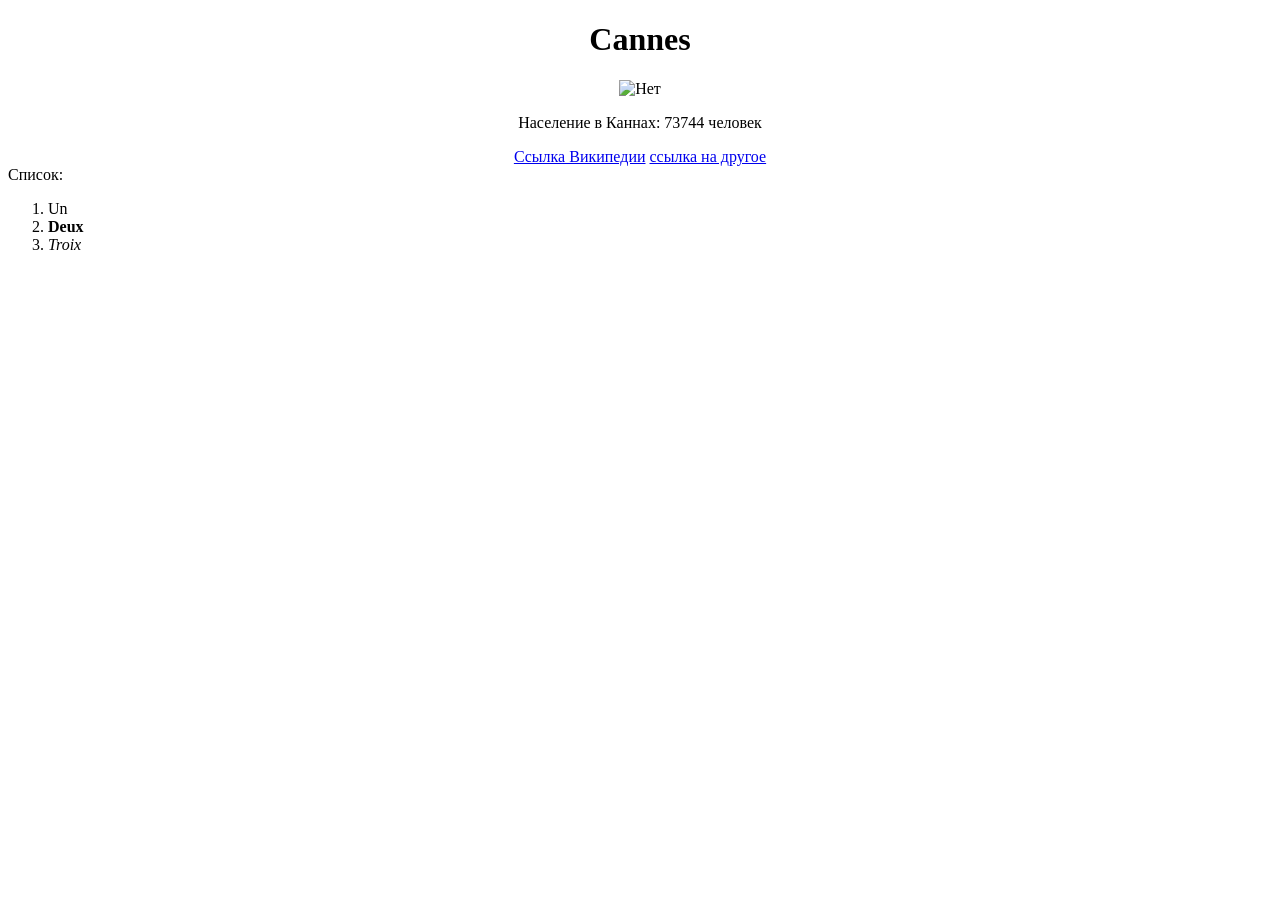
==== index.html @ 2931709b "Add files via upload" ====
<!doctype html>
<html>
  <head>
  	<meta charset='utf-8'>
    <title>Мой любимый французский город</title>
  </head>
  <body>
  	<center>
  		<h1>Cannes</h1>
  	<img scr='1.jpg' alt='Нет'>
  	<p> Население в Каннах: 73744 человек</p>
  	<a href='https://ru.wikipedia.org/wiki/Канны'>Ссылка Википедии</a>
  	<a href='https://github.com/KuznetsovaKristina/Kristina/settings'>ссылка на другое</a>
    </center>
    Список:
    <ol>
    	<li>Un</li>
    	<li><b>Deux</b></li>
    	<li><i>Troix</i></li>
    </ol>
  </body>
</html>
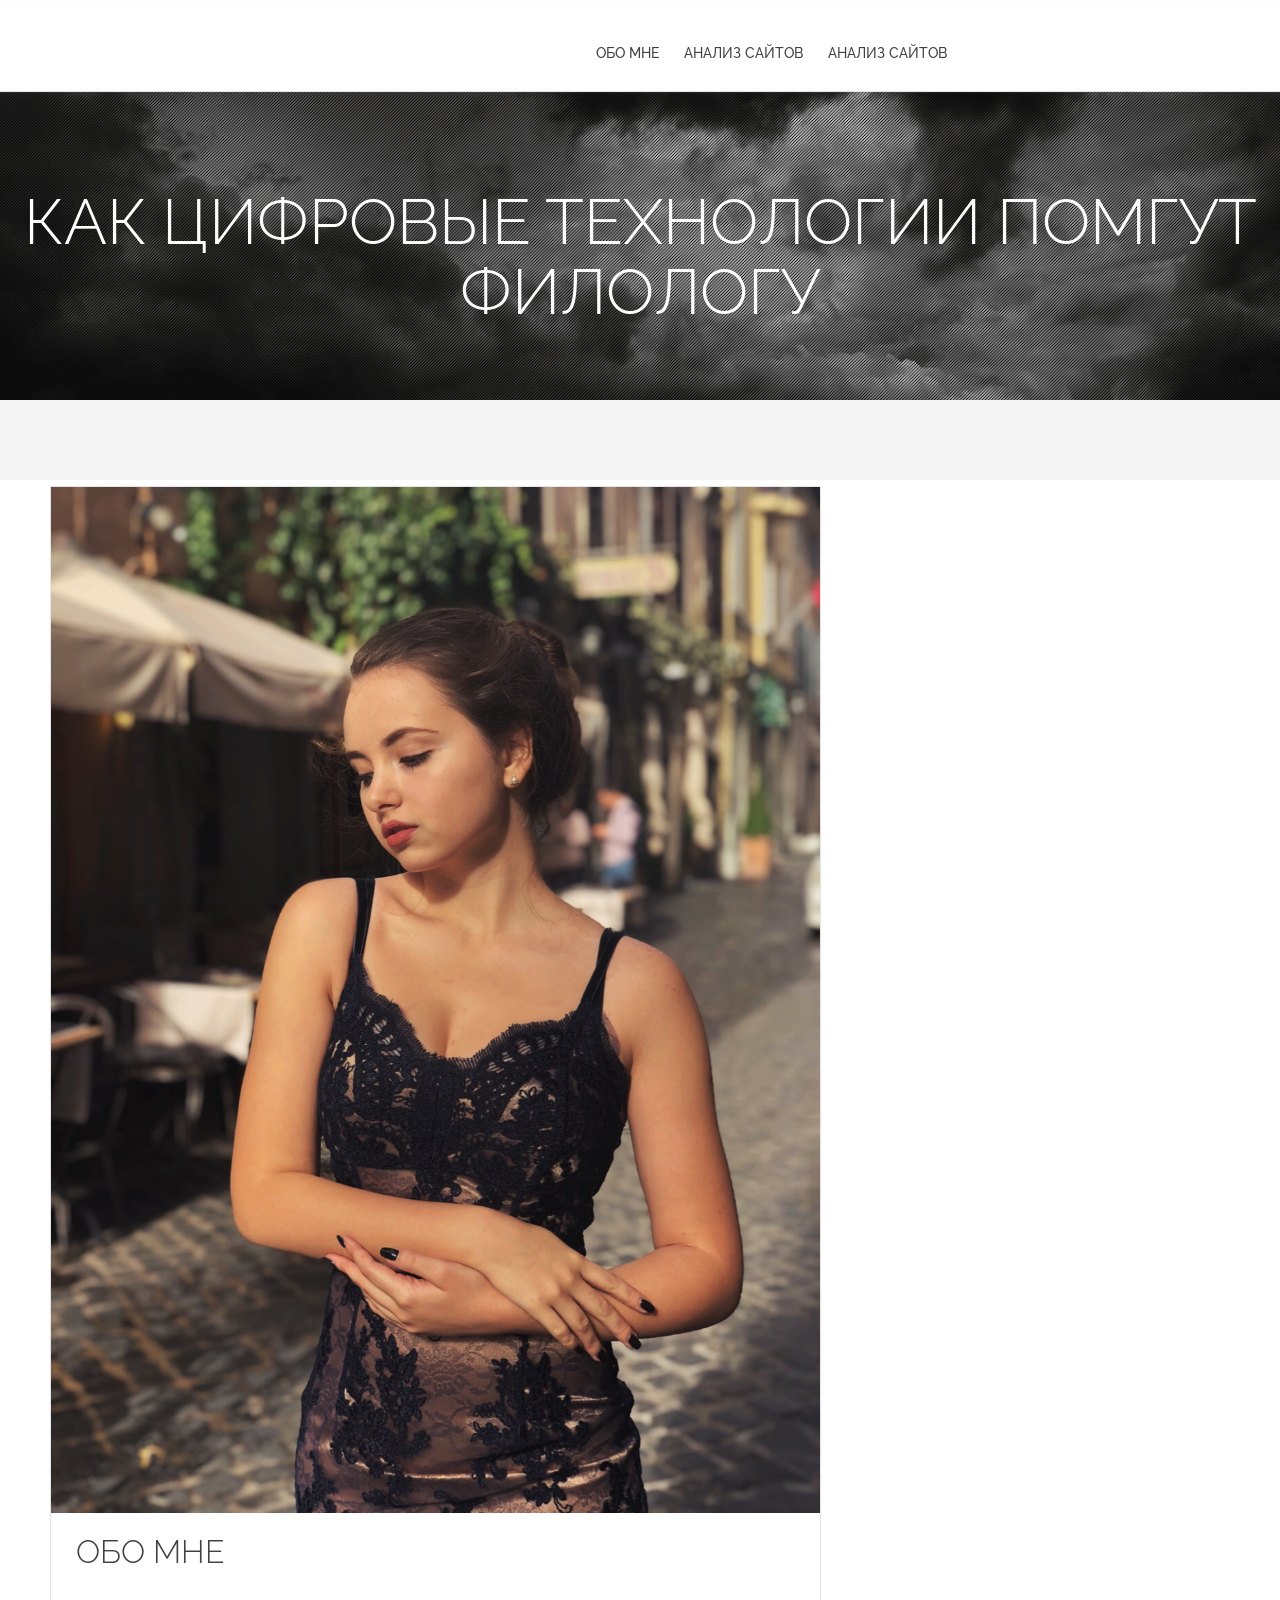
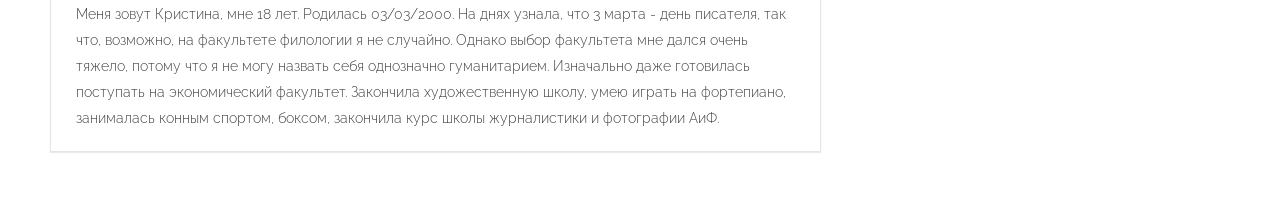
==== commit 274297b6: "Add files via upload" ====
--- a/index.html
+++ b/index.html
@@ -1,22 +1,70 @@
-<!doctype html>
-<html>
-  <head>
-  	<meta charset='utf-8'>
-    <title>Мой любимый французский город</title>
-  </head>
-  <body>
-  	<center>
-  		<h1>Cannes</h1>
-  	<img scr='1.jpg' alt='Нет'>
-  	<p> Население в Каннах: 73744 человек</p>
-  	<a href='https://ru.wikipedia.org/wiki/Канны'>Ссылка Википедии</a>
-  	<a href='https://github.com/KuznetsovaKristina/Kristina/settings'>ссылка на другое</a>
-    </center>
-    Список:
-    <ol>
-    	<li>Un</li>
-    	<li><b>Deux</b></li>
-    	<li><i>Troix</i></li>
-    </ol>
-  </body>
+<!DOCTYPE html>
+<html lang="ru">
+
+<head>
+    <meta charset="UTF-8">
+    <meta name="viewport" content="width=device-width, initial-scale=1, maximum-scale=1">
+    <title>Tides - HTML Template</title>
+    <meta name="author" content="">
+    <meta name="description" content="">
+    <link href='http://fonts.googleapis.com/css?family=Raleway:300,400,500' rel='stylesheet' type='text/css'>
+    
+    <link rel="stylesheet" type="text/css" href="css/framework.css">
+    <link rel="stylesheet" type="text/css" href="css/plugins.css">
+    <link rel="stylesheet" type="text/css" href="css/style.css">
+    
+</head>
+
+<body>
+
+	<header>
+			<div class="three_fourths last">
+				<nav>
+					<ul id="selectnav">
+							
+						<li>
+							<a href="index.html">ОБО МНЕ</a>
+						</li>
+						<li>
+							<a href="index-image.html">АНАЛИЗ САЙТОВ</a>
+						</li>
+						<li>
+							<a href="index-gallery.html">АНАЛИЗ САЙТОВ</a>
+						</li>
+					</ul>
+				</nav>
+			</div>
+		</div>
+	</header>
+	
+	<section class="big" id="home">
+	
+		<h1 class="mega">КАК ЦИФРОВЫЕ ТЕХНОЛОГИИ ПОМГУТ ФИЛОЛОГУ<br/></h1>
+	
+	</section>
+	
+	<section class="dark-wrapper">
+	
+		<div class="wrapper">
+		
+			<div class="two_thirds">
+				<h1> </h1>
+				<h1></h1>
+				<article>
+					<ul class="rslides">
+					  <li><img src="2.jpg" alt="image"></li>
+					</ul><h1></h1>
+					<div class="content">
+						<h3><a href="" class="light">ОБО МНЕ</a></h3>
+						<p>Меня зовут Кристина, мне 18 лет. Родилась 03/03/2000. На днях узнала, что 3 марта - день писателя, так что, возможно, на факультете филологии я не случайно.
+								Однако выбор факультета мне дался очень тяжело, потому что я не могу назвать себя однозначно гуманитарием. Изначально даже готовилась поступать на экономический факультет. Закончила художественную школу, умею играть на фортепиано, занималась конным спортом, боксом, закончила курс школы журналистики и фотографии АиФ.</p>
+					</div>
+					
+				</article>
+				
+
+</div>
+</section>
+</body>
 </html>
+
--- a/css/framework.css
+++ b/css/framework.css
@@ -0,0 +1,688 @@
+/*--RESET--*/
+ html, body, div, span, applet, object, iframe, h1, h2, h3, h4, h5, h6, p, blockquote, pre, a, abbr, acronym, address, big, cite, code, del, dfn, em, font, img, ins, kbd, q, s, samp, small, strike, strong, sub, sup, tt, var, dl, dt, dd, ol, ul, li, fieldset, form, label, legend, table, caption, tbody, tfoot, thead, tr, th, td {
+	border:0;
+	outline:0;
+	font-weight:inherit;
+	font-style:inherit;
+	font-size:100%;
+	font-family:inherit;
+	vertical-align:baseline;
+	margin:0;
+	padding:0;
+}
+:focus {
+	outline:0;
+}
+body {
+	line-height:1;
+	color:#000;
+}
+ol, ul {
+	list-style:none;
+}
+table {
+	border-collapse:separate;
+	border-spacing:0;
+}
+caption, th, td {
+	text-align:left;
+	font-weight:400;
+}
+.clear {
+	clear: both;
+}
+.clear.big {
+	padding-bottom: 30px;
+}
+.clearfix:after {
+	content:".";
+	display:block;
+	height:0;
+	clear:both;
+	visibility:hidden;
+}
+/* ----- clear fix for floats ----- */
+ .clearfix {
+	display:inline-block;
+}
+* html .clearfix {
+	height:1%;
+}
+/* hides clearfix from IE-mac */
+ .clearfix {
+	display:block;
+}
+/* end hide from IE-mac */
+
+/*--FRAMEWORK--*/
+*, *:after, *:before { -webkit-box-sizing: border-box; -moz-box-sizing: border-box; box-sizing: border-box; padding: 0; margin: 0; }
+html{
+	height: 100%;
+}
+.section {
+	width: 100%;
+}
+
+p {
+	margin-bottom: 20px;
+}
+
+.floatright {
+	float: right;
+}
+
+.floatleft {
+	float: left;
+}
+
+.video-container {
+	position: relative;
+	padding-bottom: 52.6%;
+	padding-top: 30px;
+	height: 0;
+	overflow: hidden;
+}
+
+.video-container iframe,  
+.video-container object,  
+.video-container embed {
+	position: absolute;
+	top: 0;
+	left: 0;
+	width: 100%;
+	height: 100%;
+}
+
+.soundcloud-container {
+	position: relative;
+	padding-bottom: 22%;
+	padding-top: 30px;
+	height: 0;
+	overflow: hidden;
+	margin-bottom: 20px;
+}
+
+.soundcloud-container iframe,  
+.soundcloud-container object,  
+.soundcloud-container embed {
+	position: absolute;
+	top: 0;
+	left: 0;
+	width: 100%;
+	height: 100%;
+}
+
+.full_width {
+	width: 100%; margin-bottom: 20px;
+}
+.one_half { width: 48%; }
+.one_third { width: 30.66%; }
+.two_thirds { width: 65.33%; }
+.one_fourth { width: 22%; }
+.three_fourths, .three_fourth { width: 74%; }
+.one_fifth { width: 16.8%; }
+.two_fifth { width: 37.6%; }
+.three_fifth { width: 58.4%; }
+.four_fifth { width: 67.2%; }
+.one_sixth { width: 110px; }
+.five_sixth { width: 82.67%; }
+
+.one_half,
+.one_third,
+.two_thirds,
+.three_fourths,
+.one_fourth,
+.one_fifth,
+.two_fifth,
+.three_fifth,
+.four_fifth,
+.one_sixth,
+.five_sixth {
+	position: relative;
+	margin-right: 4%;
+	margin-bottom: 20px;
+	float: left;
+}
+
+.last {
+	margin-right: 0;
+}
+
+img {
+	max-width: 100%; height: auto;
+}
+
+.breakword {
+	word-wrap: break-word;
+}
+
+.normal-wrap {
+	word-wrap: normal;
+}
+
+.inherit-wrap {
+	word-wrap: auto;
+}
+
+.drop-cap:first-letter {
+	float: left;
+	margin: auto .25em auto auto;
+	padding: inherit;
+	font-size: 4em;
+	font-family: inherit;
+	line-height: 1;
+	text-indent: 0;
+	background: transparent;
+	color: inherit;
+}
+
+p + .drop-cap {
+	text-indent: 0;
+	margin-top: 0;
+}
+
+html {
+	font: 400 100%/1.65 serif; /* base font size 18px with 1.65 line-height */
+}
+
+body {
+	word-wrap: break-word;
+}
+
+small {
+	font-size: 12px;
+}
+
+h1,
+h2,
+h3,
+h4,
+h5,
+h6 {
+	line-height: 1.4;
+	margin-top: 0;
+	text-rendering: optimizeLegibility;
+}
+
+.tera {
+	font-size: 117px;
+	font-size: 6.5rem; /* 117 / 18 = 6.5 */
+	margin-bottom: 0.25385em;
+}
+
+.giga {
+	font-size: 90px;
+	font-size: 5rem; /* 90 / 18 = 5 */
+	margin-bottom: 0.33em;
+}
+
+.mega {
+	font-size: 72px;
+	font-size: 4rem; /* 72 / 18 = 4 */
+	margin-bottom: 0.3em;
+	line-height: 1.1;
+}
+
+h1,
+.alpha {
+	font-size: 60px;
+	font-size: 3.33333rem; /* 60 / 18 = 3.3333 */
+	margin-bottom: 0.495em;
+}
+
+h2,
+.beta {
+	font-size: 48px;
+	font-size: 2.6667rem; /* 48 / 18 = 2.6667 */
+	margin-bottom: 0.61875rem;
+}
+
+h3,
+.gamma {
+	font-size: 36px;
+	font-size: 2rem; /* 36 / 18 = 2 */
+	margin-bottom: 0.825em;
+}
+
+h4,
+.delta {
+	font-size: 24px;
+	font-size: 1.3333333333333333rem; /* 24 / 18 = 1.3333 */
+	margin-bottom: 1.2375em;
+}
+
+h5,
+.epsilon {
+	font-size: 21px;
+	font-size: 1.16667rem; /* 21 / 18 = 1.1667 */
+	margin-bottom: 1em; 
+}
+
+h6,
+.zeta {
+	font-size: 18px;
+	font-size: 1rem; /* 18 = 18 × 1 */
+	margin-bottom: 1.65em; /* measure( base font-size(18) * base line-height(1.65) ) / current font-size(18) = margin-bottom(1.65) */
+}
+
+p {
+	margin: auto auto 1.4em; /* bottom margin for paragraphs */
+}
+
+pre code {
+	word-wrap: normal;
+	white-space: -moz-pre-wrap;
+	white-space: pre-wrap; /* http://css-tricks.com/almanac/properties/w/whitespace */
+}
+
+pre {
+	white-space: pre;
+}
+
+code {
+	white-space: pre;
+}
+
+abbr {
+	font-variant: small-caps; /* https://developer.mozilla.org/en-US/docs/CSS/font-variant */
+	font-weight: 600;
+	text-transform: lowercase;
+}
+
+abbr:hover {
+	cursor: help; /* cursor changed to a question mark */
+}
+
+/* BUTTONS */
+
+.button {
+    display: inline-block;
+    text-decoration: none;
+    padding: 8px 13px;
+    color: #555;
+    border: 1px solid #dedede;
+    -webkit-border-radius: 3px;
+    -moz-border-radius: 3px;
+    border-radius: 3px;
+    margin: 0px 10px 0 0;
+    margin-bottom: 3px;
+}
+
+.button.large {
+	font-size: 18px;
+}
+
+.button.huge {
+	font-size: 22px;
+}
+
+span.button {
+	cursor: pointer; padding: 8px 16px; margin: 0 5px 0 0; font-size: 18px;
+}
+
+.button.white{
+    background: #fff;
+    border-color: #dedede #d8d8d8 #d3d3d3;
+    color: #555;
+    text-shadow: 0 1px 0 #fff;
+    box-shadow: 0 1px 1px #eaeaea, inset 0 1px 0 #fbfbfb;
+}
+.button.white:hover{
+    background: #fff;
+    border-color: #c7c7c7 #c3c3c3 #bebebe;
+    text-shadow: 0 1px 0 #fdfdfd;
+    box-shadow: 0 1px 1px #ebebeb, inset 0 1px 0 #f3f3f3;
+}
+
+.button.grey{
+    background: #bdbdbd;
+    border-color: #b5b5b5 #a1a1a1 #8f8f8f;
+    color: #555;
+    text-shadow: 0 1px 0 #d4d4d4;
+    box-shadow: 0 1px 1px #c9c9c9, inset 0 1px 0 #d7d7d7;    
+}
+.button.grey:hover{
+    background: #c2c2c2;
+    border-color: #989898 #8e8e8e #878787;
+    text-shadow: 0 1px 0 #dadada;
+    box-shadow: 0 1px 1px #cdcdcd, inset 0 1px 0 #ccc;    
+}
+
+.button.pink{
+    background: #f67689;
+    border-color: #df6f8b #da5f75 #d55061;
+    color: #913944;
+    text-shadow: 0 1px 0 #f89ca9;
+    box-shadow: 0 1px 1px #c1c1c1, inset 0 1px 0 #f9a1b1;    
+}
+.button.pink:hover{
+    background: #f67c90;
+    border-color: #c36079 #c25669 #c14e5c;
+    text-shadow: 0 1px 0 #f9a6b4;
+    box-shadow: 0 1px 1px #c3c3c3, inset 0 1px 0 #f8909e;    
+}
+
+.button.orange{
+    background: #fecc5f;
+    border-color: #f5b74e #e5a73e #d6982f;
+    color: #996633;
+    text-shadow: 0 1px 0 #fedd9b;
+    box-shadow: 0 1px 1px #d3d3d3, inset 0 1px 0 #fee395;    
+}
+.button.orange:hover{
+    background: #fecb5e;
+    border-color: #d29a3a #cc9436 #c89133;
+    text-shadow: 0 1px 0 #fee1a0;;
+    box-shadow: 0 1px 1px #d4d4d4, inset 0 1px 0 #fed17e;    
+}
+
+.button.green{
+    background: #b7d770;
+    border-color: #adc671 #98b65b #87aa4a;
+    color: #5d7731;
+    text-shadow: 0 1px 0 #cfe5a4;
+    box-shadow: 0 1px 1px #d3d3d3, inset 0 1px 0 #d7e9a4;    
+}
+.button.green:hover{
+    background: #b9d972;
+    border-color: #8bb14d #83a648 #7d9e45;
+    text-shadow: 0 1px 0 #d5e8aa;
+    box-shadow: 0 1px 1px #d5d5d5, inset 0 1px 0 #cae295;    
+}
+
+.button.blue{
+    background: #92dbf6;
+    border-color: #8dc5da #76b7cf #63abc7;
+    color: #42788e;
+    text-shadow: 0 1px 0 #b6e6f9;
+    box-shadow: 0 1px 1px #d6d6d6, inset 0 1px 0 #c0ebfa;    
+}
+.button.blue:hover{
+    background: #92dbf6;
+    border-color: #7caec0 #68a3ba #5a9cb5;
+    text-shadow: 0 1px 0 #bee9fa;
+    box-shadow: 0 1px 1px #d6d6d6, inset 0 1px 0 #ade4f8;    
+}
+
+.button.purple{
+    background: #dfaeda;
+    border-color: #bc9db9 #ad89aa #a1799d;
+    color: #7b5777;
+    text-shadow: 0 1px 0 #eacae6;
+    box-shadow: 0 1px 1px #d5d5d5, inset 0 1px 0 #eed3eb;    
+}
+.button.purple:hover{
+    background: #e0b1db;
+    border-color: #a482a0 #9b7897 #947090;
+    text-shadow: 0 1px 0 #ecd0e9;
+    box-shadow: 0 1px 1px #cdcdcd, inset 0 1px 0 #ccc;    
+}
+
+.button.teal{
+    background: #9cedef;
+    border-color: #90c6c8 #78bdc0 #65b6ba;
+    color: #437b7d;
+    text-shadow: 0 1px 0 #bef3f5;
+    box-shadow: 0 1px 1px #d5d5d5, inset 0 1px 0 #c9f5f7;    
+}
+.button.teal:hover{
+    background: #9fedf0;
+    border-color: #7db9bb #6bb2b5 #5dacaf;
+    text-shadow: 0 1px 0 #c5f4f6;
+    box-shadow: 0 1px 1px #d5d5d5, inset 0 1px 0 #b7f2f4;    
+}
+
+.button.darkblue{
+    background: #a5b8c6;
+    border-color: #a2afb8 #8696a1 #6f818f;
+    color: #515f6a;
+    text-shadow: 0 1px 0 #c4d0d9;
+    box-shadow: 0 1px 1px #d3d3d3, inset 0 1px 0 #ced8e0;    
+}
+.button.darkblue:hover{
+    background: #adbfcb;
+    border-color: #8996a0 #798791 #6c7a85;
+    text-shadow: 0 1px 0 #ced9e0;
+    box-shadow: 0 1px 1px #d3d3d3, inset 0 1px 0 #c2cfd8;    
+}
+
+.button.black{
+    background: #525252;
+    border-color: #4c4c4c #313131 #1f1f1f;
+    color: #fff;
+    text-shadow: 0 1px 0 #2e2e2e;
+    box-shadow: 0 1px 1px #afafaf, inset 0 1px 0 #868686;    
+}
+.button.black:hover{
+    background: #5a5a5a;
+    border-color: #2c2c2c #1c1c1c #101010;
+    text-shadow: 0 1px 0 #363636;
+    box-shadow: 0 1px 1px #b1b1b1, inset 0 1px 0 #838383;    
+}
+.glossy.button.white{
+    background: #f5f5f5;
+    filter:  progid:DXImageTransform.Microsoft.gradient(startColorstr='#f9f9f9', endColorstr='#f0f0f0'); /*  IE */
+    background: -webkit-gradient(linear, left top, left bottom, from(#f9f9f9), to(#f0f0f0)); /*  WebKit */
+    background: -moz-linear-gradient(top,  #f9f9f9, #f0f0f0);
+    border-color: #dedede #d8d8d8 #d3d3d3;
+    color: #555;
+    text-shadow: 0 1px 0 #fff;
+    -webkit-box-shadow: 0 1px 1px #eaeaea, inset 0 1px 0 #fbfbfb;
+    -moz-box-shadow: 0 1px 1px #eaeaea, inset 0 1px 0 #fbfbfb;
+    box-shadow: 0 1px 1px #eaeaea, inset 0 1px 0 #fbfbfb;
+}
+.glossy.button.white:hover{
+    background: #f4f4f4;
+    filter:  progid:DXImageTransform.Microsoft.gradient(startColorstr='#efefef', endColorstr='#f8f8f8'); /*  IE */
+    background: -webkit-gradient(linear, left top, left bottom, from(#efefef), to(#f8f8f8)); /*  WebKit */
+    background: -moz-linear-gradient(top,  #efefef, #f8f8f8);
+    border-color: #c7c7c7 #c3c3c3 #bebebe;
+    text-shadow: 0 1px 0 #fdfdfd;
+    -webkit-box-shadow: 0 1px 1px #ebebeb, inset 0 1px 0 #f3f3f3;
+    -moz-box-shadow: 0 1px 1px #ebebeb, inset 0 1px 0 #f3f3f3;
+    box-shadow: 0 1px 1px #ebebeb, inset 0 1px 0 #f3f3f3;
+}
+
+.glossy.button.grey{
+    background: #bdbdbd;
+    filter:  progid:DXImageTransform.Microsoft.gradient(startColorstr='#cacaca', endColorstr='#aeaeae'); /*  IE */
+    background: -webkit-gradient(linear, left top, left bottom, from(#cacaca), to(#aeaeae)); /*  WebKit */
+    background: -moz-linear-gradient(top,  #cacaca, #aeaeae);
+    border-color: #b5b5b5 #a1a1a1 #8f8f8f;
+    color: #555;
+    text-shadow: 0 1px 0 #d4d4d4;
+    -webkit-box-shadow: 0 1px 1px #c9c9c9, inset 0 1px 0 #d7d7d7;
+    -moz-box-shadow: 0 1px 1px #c9c9c9, inset 0 1px 0 #d7d7d7;
+    box-shadow: 0 1px 1px #c9c9c9, inset 0 1px 0 #d7d7d7;    
+}
+.glossy.button.grey:hover{
+    background: #c2c2c2;
+    filter:  progid:DXImageTransform.Microsoft.gradient(startColorstr='#bcbcbc', endColorstr='#c2c2c2'); /*  IE */
+    background: -webkit-gradient(linear, left top, left bottom, from(#bcbcbc), to(#c2c2c2)); /*  WebKit */
+    background: -moz-linear-gradient(top,  #bcbcbc, #c2c2c2);
+    border-color: #989898 #8e8e8e #878787;
+    text-shadow: 0 1px 0 #dadada;
+    -webkit-box-shadow: 0 1px 1px #cdcdcd, inset 0 1px 0 #ccc;
+    -moz-box-shadow: 0 1px 1px #cdcdcd, inset 0 1px 0 #ccc;
+    box-shadow: 0 1px 1px #cdcdcd, inset 0 1px 0 #ccc;    
+}
+
+.glossy.button.pink{
+    background: #f67689;
+    filter:  progid:DXImageTransform.Microsoft.gradient(startColorstr='#f78297', endColorstr='#f56778'); /*  IE */
+    background: -webkit-gradient(linear, left top, left bottom, from(#f78297), to(#f56778)); /*  WebKit */
+    background: -moz-linear-gradient(top,  #f78297, #f56778);
+    border-color: #df6f8b #da5f75 #d55061;
+    color: #913944;
+    text-shadow: 0 1px 0 #f89ca9;
+    -webkit-box-shadow: 0 1px 1px #c1c1c1, inset 0 1px 0 #f9a1b1;
+    -moz-box-shadow: 0 1px 1px #c1c1c1, inset 0 1px 0 #f9a1b1;
+    box-shadow: 0 1px 1px #c1c1c1, inset 0 1px 0 #f9a1b1;    
+}
+.glossy.button.pink:hover{
+    background: #f67c90;
+    filter:  progid:DXImageTransform.Microsoft.gradient(startColorstr='#f56c7e', endColorstr='#f78297'); /*  IE */
+    background: -webkit-gradient(linear, left top, left bottom, from(#f56c7e), to(#f78297)); /*  WebKit */
+    background: -moz-linear-gradient(top,  #f56c7e, #f78297);
+    border-color: #c36079 #c25669 #c14e5c;
+    text-shadow: 0 1px 0 #f9a6b4;
+    -webkit-box-shadow: 0 1px 1px #c3c3c3, inset 0 1px 0 #f8909e;
+    -moz-box-shadow: 0 1px 1px #c3c3c3, inset 0 1px 0 #f8909e;
+    box-shadow: 0 1px 1px #c3c3c3, inset 0 1px 0 #f8909e;    
+}
+
+.glossy.button.orange{
+    background: #fecc5f;
+    filter:  progid:DXImageTransform.Microsoft.gradient(startColorstr='#feda71', endColorstr='#febb4a'); /*  IE */
+    background: -webkit-gradient(linear, left top, left bottom, from(#feda71), to(#febb4a)); /*  WebKit */
+    background: -moz-linear-gradient(top,  #feda71, #febb4a);
+    border-color: #f5b74e #e5a73e #d6982f;
+    color: #996633;
+    text-shadow: 0 1px 0 #fedd9b;
+    -webkit-box-shadow: 0 1px 1px #d3d3d3, inset 0 1px 0 #fee395;
+    -moz-box-shadow: 0 1px 1px #d3d3d3, inset 0 1px 0 #fee395;
+    box-shadow: 0 1px 1px #d3d3d3, inset 0 1px 0 #fee395;    
+}
+.glossy.button.orange:hover{
+    background: #fecb5e;
+    filter:  progid:DXImageTransform.Microsoft.gradient(startColorstr='#fec354', endColorstr='#fecd61'); /*  IE */
+    background: -webkit-gradient(linear, left top, left bottom, from(#fec354), to(#fecd61)); /*  WebKit */
+    background: -moz-linear-gradient(top,  #fec354, #fecd61);
+    border-color: #d29a3a #cc9436 #c89133;
+    text-shadow: 0 1px 0 #fee1a0;
+    -webkit-box-shadow: 0 1px 1px #d4d4d4, inset 0 1px 0 #fed17e;
+    -moz-box-shadow: 0 1px 1px #d4d4d4, inset 0 1px 0 #fed17e;
+    box-shadow: 0 1px 1px #d4d4d4, inset 0 1px 0 #fed17e;    
+}
+
+.glossy.button.green{
+    background: #b7d770;
+    filter:  progid:DXImageTransform.Microsoft.gradient(startColorstr='#cae285', endColorstr='#9fcb57'); /*  IE */
+    background: -webkit-gradient(linear, left top, left bottom, from(#cae285), to(#9fcb57)); /*  WebKit */
+    background: -moz-linear-gradient(top,  #cae285, #9fcb57);
+    border-color: #adc671 #98b65b #87aa4a;
+    color: #5d7731;
+    text-shadow: 0 1px 0 #cfe5a4;
+    -webkit-box-shadow: 0 1px 1px #d3d3d3, inset 0 1px 0 #d7e9a4;
+    -moz-box-shadow: 0 1px 1px #d3d3d3, inset 0 1px 0 #d7e9a4;
+    box-shadow: 0 1px 1px #d3d3d3, inset 0 1px 0 #d7e9a4;    
+}
+.glossy.button.green:hover{
+    background: #b9d972;
+    filter:  progid:DXImageTransform.Microsoft.gradient(startColorstr='#b8d872', endColorstr='#b9d972'); /*  IE */
+    background: -webkit-gradient(linear, left top, left bottom, from(#b8d872), to(#b9d972)); /*  WebKit */
+    background: -moz-linear-gradient(top,  #b8d872, #b9d972);
+    border-color: #8bb14d #83a648 #7d9e45;
+    text-shadow: 0 1px 0 #d5e8aa;
+    -webkit-box-shadow: 0 1px 1px #d5d5d5, inset 0 1px 0 #cae295;
+    -moz-box-shadow: 0 1px 1px #d5d5d5, inset 0 1px 0 #cae295;
+    box-shadow: 0 1px 1px #d5d5d5, inset 0 1px 0 #cae295;    
+}
+
+.glossy.button.blue{
+    background: #92dbf6;
+    filter:  progid:DXImageTransform.Microsoft.gradient(startColorstr='#abe4f8', endColorstr='#6fcef3'); /*  IE */
+    background: -webkit-gradient(linear, left top, left bottom, from(#abe4f8), to(#6fcef3)); /*  WebKit */
+    background: -moz-linear-gradient(top,  #abe4f8, #6fcef3);
+    border-color: #8dc5da #76b7cf #63abc7;
+    color: #42788e;
+    text-shadow: 0 1px 0 #b6e6f9;
+    -webkit-box-shadow: 0 1px 1px #d6d6d6, inset 0 1px 0 #c0ebfa;
+    -moz-box-shadow: 0 1px 1px #d6d6d6, inset 0 1px 0 #c0ebfa;
+    box-shadow: 0 1px 1px #d6d6d6, inset 0 1px 0 #c0ebfa;    
+}
+.glossy.button.blue:hover{
+    background: #92dbf6;
+    border-color: #7caec0 #68a3ba #5a9cb5;
+    text-shadow: 0 1px 0 #bee9fa;
+    -webkit-box-shadow: 0 1px 1px #d6d6d6, inset 0 1px 0 #ade4f8;
+    -moz-box-shadow: 0 1px 1px #d6d6d6, inset 0 1px 0 #ade4f8;
+    box-shadow: 0 1px 1px #d6d6d6, inset 0 1px 0 #ade4f8;    
+}
+
+.glossy.button.purple{
+    background: #dfaeda;
+    filter:  progid:DXImageTransform.Microsoft.gradient(startColorstr='#e8c4e4', endColorstr='#d494ce'); /*  IE */
+    background: -webkit-gradient(linear, left top, left bottom, from(#e8c4e4), to(#d494ce)); /*  WebKit */
+    background: -moz-linear-gradient(top,  #e8c4e4, #d494ce);
+    border-color: #bc9db9 #ad89aa #a1799d;
+    color: #7b5777;
+    text-shadow: 0 1px 0 #eacae6;
+    -webkit-box-shadow: 0 1px 1px #d5d5d5, inset 0 1px 0 #eed3eb;
+    -moz-box-shadow: 0 1px 1px #d5d5d5, inset 0 1px 0 #eed3eb;
+    box-shadow: 0 1px 1px #d5d5d5, inset 0 1px 0 #eed3eb;    
+}
+.glossy.button.purple:hover{
+    background: #e0b1db;
+    filter:  progid:DXImageTransform.Microsoft.gradient(startColorstr='#deabd9', endColorstr='#e0b1db'); /*  IE */
+    background: -webkit-gradient(linear, left top, left bottom, from(#deabd9), to(#e0b1db)); /*  WebKit */
+    background: -moz-linear-gradient(top,  #deabd9, #e0b1db);
+    border-color: #a482a0 #9b7897 #947090;
+    text-shadow: 0 1px 0 #ecd0e9;
+    -webkit-box-shadow: 0 1px 1px #cdcdcd, inset 0 1px 0 #ccc;
+    -moz-box-shadow: 0 1px 1px #cdcdcd, inset 0 1px 0 #ccc;
+    box-shadow: 0 1px 1px #cdcdcd, inset 0 1px 0 #ccc;    
+}
+
+.glossy.button.teal{
+    background: #9cedef;
+    filter:  progid:DXImageTransform.Microsoft.gradient(startColorstr='#b7f2f4', endColorstr='#7ce7ea'); /*  IE */
+    background: -webkit-gradient(linear, left top, left bottom, from(#b7f2f4), to(#7ce7ea)); /*  WebKit */
+    background: -moz-linear-gradient(top,  #b7f2f4, #7ce7ea);
+    border-color: #90c6c8 #78bdc0 #65b6ba;
+    color: #437b7d;
+    text-shadow: 0 1px 0 #bef3f5;
+    -webkit-box-shadow: 0 1px 1px #d5d5d5, inset 0 1px 0 #c9f5f7;
+    -moz-box-shadow: 0 1px 1px #d5d5d5, inset 0 1px 0 #c9f5f7;
+    box-shadow: 0 1px 1px #d5d5d5, inset 0 1px 0 #c9f5f7;    
+}
+.glossy.button.teal:hover{
+    background: #9fedf0;
+    border-color: #7db9bb #6bb2b5 #5dacaf;
+    text-shadow: 0 1px 0 #c5f4f6;
+    -webkit-box-shadow: 0 1px 1px #d5d5d5, inset 0 1px 0 #b7f2f4;
+    -moz-box-shadow: 0 1px 1px #d5d5d5, inset 0 1px 0 #b7f2f4;
+    box-shadow: 0 1px 1px #d5d5d5, inset 0 1px 0 #b7f2f4;    
+}
+
+.glossy.button.darkblue{
+    background: #a5b8c6;
+    filter:  progid:DXImageTransform.Microsoft.gradient(startColorstr='#becbd6', endColorstr='#88a1b4'); /*  IE */
+    background: -webkit-gradient(linear, left top, left bottom, from(#becbd6), to(#88a1b4)); /*  WebKit */
+    background: -moz-linear-gradient(top,  #becbd6, #88a1b4);
+    border-color: #a2afb8 #8696a1 #6f818f;
+    color: #515f6a;
+    text-shadow: 0 1px 0 #c4d0d9;
+    -webkit-box-shadow: 0 1px 1px #d3d3d3, inset 0 1px 0 #ced8e0;
+    -moz-box-shadow: 0 1px 1px #d3d3d3, inset 0 1px 0 #ced8e0;
+    box-shadow: 0 1px 1px #d3d3d3, inset 0 1px 0 #ced8e0;    
+}
+.glossy.button.darkblue:hover{
+    background: #adbfcb;
+    border-color: #8996a0 #798791 #6c7a85;
+    text-shadow: 0 1px 0 #ced9e0;
+    -webkit-box-shadow: 0 1px 1px #d3d3d3, inset 0 1px 0 #c2cfd8;
+    -moz-box-shadow: 0 1px 1px #d3d3d3, inset 0 1px 0 #c2cfd8;
+    box-shadow: 0 1px 1px #d3d3d3, inset 0 1px 0 #c2cfd8;    
+}
+
+.glossy.button.black{
+    background: #525252;
+    filter:  progid:DXImageTransform.Microsoft.gradient(startColorstr='#5e5e5e', endColorstr='#434343'); /*  IE */
+    background: -webkit-gradient(linear, left top, left bottom, from(#5e5e5e), to(#434343)); /*  WebKit */
+    background: -moz-linear-gradient(top,  #5e5e5e, #434343);
+    border-color: #4c4c4c #313131 #1f1f1f;
+    color: #fff;
+    text-shadow: 0 1px 0 #2e2e2e;
+    -webkit-box-shadow: 0 1px 1px #afafaf, inset 0 1px 0 #868686;
+    -moz-box-shadow: 0 1px 1px #afafaf, inset 0 1px 0 #868686;
+    box-shadow: 0 1px 1px #afafaf, inset 0 1px 0 #868686;    
+}
+.glossy.button.black:hover{
+    background: #5a5a5a;
+    border-color: #2c2c2c #1c1c1c #101010;
+    text-shadow: 0 1px 0 #363636;
+    -webkit-box-shadow: 0 1px 1px #b1b1b1, inset 0 1px 0 #838383;
+    -moz-box-shadow: 0 1px 1px #b1b1b1, inset 0 1px 0 #838383;
+    box-shadow: 0 1px 1px #b1b1b1, inset 0 1px 0 #838383;    
+}
--- a/css/plugins.css
+++ b/css/plugins.css
@@ -0,0 +1,137 @@
+.rslides {
+  position: relative;
+  list-style: none;
+  overflow: hidden;
+  width: 100%;
+  padding: 0;
+  margin: 0;
+  margin-bottom: -30px;
+  }
+
+.rslides li {
+  -webkit-backface-visibility: hidden;
+  position: absolute;
+  display: none;
+  width: 100%;
+  left: 0;
+  top: 0;
+  }
+
+.rslides li:first-child {
+  position: relative;
+  display: block;
+  float: left;
+  }
+
+.rslides img {
+  display: block;
+  height: auto;
+  float: left;
+  width: 100%;
+  border: 0;
+  }
+
+.rslides_tabs {
+	text-align: center; position: relative; top: 0px;	z-index: 999;
+}
+
+.rslides_tabs li {
+	display: inline-block; margin: 0 3px;
+}
+
+.rslides_tabs li a {
+	 text-indent: -9999px; width: 50px; height: 5px; background: rgba(255,255,255,0.5); display: inline-block; border: none;
+}
+
+.rslides_tabs li.rslides_here a, .rslides_tabs li a:hover {
+	background: #fff;
+}
+
+dl.accordion {
+	margin-bottom: 30px;
+}
+
+dl.accordion dt, dl.accordion dd {
+	margin-bottom: 10px; border: 1px solid #c7c7c7; box-shadow: 0 1px 1px #eaeaea; display: block;
+}
+
+dl.accordion dd {
+	padding: 20px; margin-bottom: 25px; display: none;
+}
+
+dl.accordion dd p:last-child {
+	margin-bottom: 0;
+}
+
+dl.accordion dt.active {
+	border-left: 3px solid #e74c3c;
+}
+
+dl.accordion dt a {
+	padding: 10px 20px; display: block;
+}
+
+dl.accordion dt.active a {
+	color: #e74c3c;
+}
+  
+  /* default style */
+  .selectnav { display: none; width: 170px; float: right; margin-top: 20px; }
+  
+  
+  /*-----------------------------------------------------------------------------------*/
+  /*	ISOTOPE
+  /*-----------------------------------------------------------------------------------*/
+  
+  .isotope-item {
+    z-index: 2;
+  }
+  
+  .isotope-hidden.isotope-item {
+    pointer-events: none;
+    z-index: 1;
+  }
+  
+  /**** Isotope CSS3 transitions ****/
+  
+  .isotope,
+  .isotope .isotope-item {
+    -webkit-transition-duration: 0.4s;
+       -moz-transition-duration: 0.4s;
+        -ms-transition-duration: 0.4s;
+         -o-transition-duration: 0.4s;
+            transition-duration: 0.4s;
+  }
+  
+  .isotope {
+    -webkit-transition-property: height, width;
+       -moz-transition-property: height, width;
+        -ms-transition-property: height, width;
+         -o-transition-property: height, width;
+            transition-property: height, width;
+  }
+  
+  .isotope .isotope-item {
+    -webkit-transition-property: -webkit-transform, opacity;
+       -moz-transition-property:    -moz-transform, opacity;
+        -ms-transition-property:     -ms-transform, opacity;
+         -o-transition-property:      -o-transform, opacity;
+            transition-property:         transform, opacity;
+  }
+  
+  /**** disabling Isotope CSS3 transitions ****/
+  
+  .isotope.no-transition,
+  .isotope.no-transition .isotope-item,
+  .isotope .isotope-item.no-transition {
+    -webkit-transition-duration: 0s;
+       -moz-transition-duration: 0s;
+        -ms-transition-duration: 0s;
+         -o-transition-duration: 0s;
+            transition-duration: 0s;
+  }
+  
+  /*-----------------------------------------------------------------------------------*/
+  /*	END ISOTOPE
+  /*-----------------------------------------------------------------------------------*/
+ 
--- a/css/style.css
+++ b/css/style.css
@@ -0,0 +1,585 @@
+
+
+
+
+body {
+	font-family: 'Raleway', sans-serif; font-weight: 300; overflow-x: hidden; line-height: 26px; font-size: 14px; color: #414141; background: #fff;
+}
+
+h1, h2, h3, h4, h5, h6, a {
+	font-weight: 300;
+}
+
+h1 a, h2 a, h3 a, h4 a, h5 a, h6 a {
+	color: #414141;
+}
+
+h1, h2, h3 {
+	font-weight: 500;
+}
+
+a, .fa-6x {
+	text-decoration: none; color: #e74c3c;
+}
+
+a:hover, .social a:hover {
+	color: #c0392b;
+}
+
+p {
+	margin-bottom: 25px;
+}
+
+.wrapper {
+	margin: 0 auto; width: 960px; position: relative;
+}
+
+strong {
+	font-weight: 500;
+}
+
+em {
+	font-style: italic;
+}
+
+section, footer {
+	padding: 60px 0 20px;
+}
+
+img {
+	vertical-align: bottom;
+}
+
+::selection {
+    background: #fefac7; 
+    color: #555555;
+}
+::-moz-selection {
+    background: #fefac7; 
+    color: #555555;
+}
+
+hr {
+	height: 1px; width: 35px; background: #c7c7c7; border: none; margin-bottom: 30px;
+}
+
+code {
+	background: #f5f5f5; padding: 2px 8px; border-radius: 2px; border: 1px solid #e5e5e5; color: #e74c3c; margin: 0 3px; font-family: 'Helvetica', 'Arial', sans-serif; font-size: 12px;
+}
+
+pre {
+	margin-bottom:30px;
+}
+
+pre code {
+	background: none; padding: 0; border: none; font-family: monospace; color: #414141;
+}
+
+input, textarea, #load-more {
+	width: 100%; background: none; border: 1px solid #e5e5e5; padding: 12px 15px; box-shadow: 0 1px 1px #eaeaea, inset 0 1px 0 #fbfbfb; font-size: 14px; background: #fff;
+}
+
+input {
+	margin-bottom: 10px;
+}
+
+input:focus, textarea:focus, input[type="submit"]:hover {
+	border-color: #c7c7c7;
+}
+
+input[type="submit"] {
+	width: auto; cursor: pointer; color: #a7a7a7;
+}
+
+input[type="submit"]:hover {
+	color: #666;
+}
+
+textarea {
+	min-height: 160px; resize: none; margin-bottom: 15px;
+}
+
+blockquote, pre, .tab-container div, .tab.active {
+	margin-bottom: 25px; padding: 10px 20px; border: 1px solid #c7c7c7; box-shadow: 0 1px 1px #eaeaea; display: block; border-left: 3px solid #e74c3c;
+}
+
+blockquote p:last-child {
+	margin-bottom: 0;
+}
+
+ol.numbered {
+	list-style: decimal; margin: 0 0 25px 40px;
+}
+
+ul.unordered {
+	list-style: square; margin: 0 0 25px 40px;
+}
+
+small {
+	display: block;
+	font-size: 20px;
+}
+
+.button {
+	border-radius: 0;
+}
+
+.dark-wrapper {
+	background: #f5f5f5 !important;
+}
+
+section {
+	z-index: 99; position: relative;
+}
+
+
+.isotope-alt-details {
+ -webkit-transition: all 200ms ease-in-out; -moz-transition: all 200ms ease-in-out; -ms-transition: all 200ms ease-in-out; -o-transition: all 200ms ease-in-out; transition: all 200ms ease-in-out;
+}
+
+.remove-bottom {
+	margin-bottom: 0;
+}
+
+.floatleft, .floatright {
+	display: inline-block;
+}
+
+.floatleft {
+	float: left;
+}
+
+.floatright {
+	float: right;
+}
+
+.small-padding {
+	padding: 23px 0 0; border-top: 1px solid #e5e5e5; border-bottom: 1px solid #e5e5e5; background: #fff;
+}
+
+.scroll-animate.left {
+	position: relative; left: -50px; opacity: 0;
+}
+
+.scroll-animate.bottom {
+	position: relative; bottom: -50px; opacity: 0;
+}
+
+.scroll-animate.right {
+	position: relative; right: -50px; opacity: 0;
+}
+
+.scroll-animate.top {
+	position: relative; top: -50px; opacity: 0;
+}
+
+.margin-bottom-10 {
+	margin-bottom: 10px;
+}
+
+.alert, .example-column {
+	background: #f5f5f5; border: 1px solid #e5e5e5; padding: 5px 10px; margin-bottom: 4%;
+}
+
+.alert i {
+	float: right; cursor: pointer; font-size: 18px; padding-top: 4px;
+}
+
+.alert.danger {
+	background: #ffe5e3; color: #d90f00; border-color: #f9bbb8;
+}
+
+.alert.warning {
+	background: #fff6d6; color: #a26025; border-color: #f8d867;
+}
+
+.alert.success {
+	background: #cef0cb; color: #698733; border-color: #91cc8c;
+}
+
+.centered {
+	text-align: center;
+}
+
+.light {
+	font-weight: 300;
+}
+
+.heavy {
+	font-weight: 500;
+}
+
+.break15 {
+	width: 100%; height: 15px;
+}
+
+.overflow-hidden {
+	overflow-x: hidden;
+}
+
+
+header {
+	padding: 25px 0;
+	background: #fff;
+	position: fixed;
+	top: 0; left: 0;
+	width: 100%;
+	z-index: 9999;
+	border-bottom: 1px solid #e5e5e5;
+	box-shadow: 0 1px 1px rgba(100,100,100,0.2), inset 0 1px 0 #fbfbfb;
+}
+
+header * {
+	margin-bottom: 0 !important;
+}
+
+#selectnav {
+	float: right;
+	padding-top: 15px;
+}
+
+#selectnav li {
+	float: left; margin-left: 25px;
+}
+
+#selectnav li a {
+	 color: #414141; text-transform: uppercase; font-weight: 500;
+}
+
+#selectnav li a.active, #selectnav li a:hover {
+	color: #e74c3c;
+}
+
+.header-small #selectnav {
+	padding-top: 7px;
+}
+
+.logo-dark {
+	display: none;
+}
+
+
+
+.vjs-control-bar {
+	text-indent: -9999px;
+}
+
+#big-video-wrap {
+	position: absolute;
+	top: 0;
+	left: 0;
+	width: 100%;
+	height: 100%;
+	padding-top: 108px;
+	z-index: 1;
+}
+
+#big-video-image {
+	max-width: none;
+}
+
+.full {
+	 width: 100%; height: 100%;
+	background: url(../img/parallax.png) no-repeat center center fixed; 
+	-webkit-background-size: cover;
+	-moz-background-size: cover;
+	-o-background-size: cover;
+	background-size: cover;
+	text-align: center;
+}
+
+.gallery {
+	padding-bottom: 0; padding-top: 108px;
+}
+
+.full * {
+	color: #fff; font-weight: 300;
+}
+
+.full.video {
+	background: none;
+}
+
+.big {
+	 width: 100%; height: 400px;
+	background: url(../img/parallax.png) no-repeat center center fixed; 
+	-webkit-background-size: cover;
+	-moz-background-size: cover;
+	-o-background-size: cover;
+	background-size: cover;
+	text-align: center;
+	display: block;
+}
+
+.big * {
+	color: #fff; font-weight: 300;
+}
+
+.button.white.light {
+	background: none;
+	color: #fff;
+	border: 2px solid #fff;
+	box-shadow: none;
+	text-shadow: none;
+	font-size: 22px;
+	position: absolute;
+	bottom: 50px;
+	margin: 0;
+	left: 50%;
+	margin-left: -70px;
+}
+
+.mute {
+	right: 20px;
+	position: absolute;
+	bottom: 20px;
+	font-size: 28px;
+}
+
+h1.mega {
+	position: relative;
+	top: 50%;
+	margin-top: -70px;
+}
+
+.big h1.mega {
+	margin-top: -33px;
+}
+
+.big h1.mega.single {
+	margin-top: 0;
+}
+
+.rslides h1.mega {
+	position: absolute; z-index: 99;
+	width: 100%; color: #fff; text-align: center;
+	text-shadow: 0 1px 2px rgba(0,0,0,0.4);
+}
+
+.service {
+	text-align: center;
+}
+
+.member a {
+	cursor: default;
+}
+
+
+.isotope-alt-image div {
+	position: absolute; bottom: 0; left: 0; display: none; background: rgba(231,76,60,0.85); width: 100%; height: 100%; padding: 30px; color: #fff; text-align: left;
+}
+
+.isotope-alt-image div h4 {
+	color: #fff; font-size: 30px;
+}
+
+.isotope-alt-image div h4 small {
+	font-size: 16px;
+}
+
+.portfolio-isotope li {
+	float: left; width: 33.3%; position: relative;
+}
+
+.portfolio-isotope li {
+	margin-bottom: 30px; padding-right: 25px;
+}
+
+.portfolio-isotope li:hover .isotope-alt-details {
+	opacity: 0; pointer-events: none;
+}
+
+.isotope-alt-details {
+	text-align: center; position: absolute; bottom: 0; left: 0; width: 100%; padding-right: 25px;
+}
+
+.isotope-alt-details div {
+	display: block; border: 1px solid #e5e5e5; box-shadow: 0 1px 1px #eaeaea, inset 0 1px 0 #fbfbfb; background: #fff; border-top: none;
+}
+
+.portfolio-isotope {
+	width: 995px; margin-bottom: 10px;
+}
+
+.isotope-alt-details h4 {
+	padding-top: 10px; 
+}
+
+.isotope-alt-details .meta {
+	position: relative; padding-bottom: 13px; margin-bottom: 0;
+}
+
+.isotope-alt-image {
+	position: relative; display: block; overflow: hidden; text-align: center;
+}
+
+.isotope-alt-image img {
+	width: 100%;
+}
+
+#load-more {
+	width: 100%; text-align: center; font-size: 24px; cursor: pointer; background: #fff; display: block; margin-bottom: 30px; color: #414141;
+}
+
+#load-more:hover, #filters a:hover, #filters a.active {
+	border-color: #b7b7b7; color: #111;
+}
+
+h3 small {
+	display: inline-block; font-size: 14px; margin-left: 7px; color: #c7c7c7;
+}
+
+#filters a {
+	border: 1px solid #e5e5e5; padding: 7px 13px; box-shadow: 0 1px 1px #eaeaea, inset 0 1px 0 #fbfbfb; margin: 0 0 0 5px;
+}
+
+#loader {
+	opacity: 0; position: relative; bottom: -50px; max-width: 770px; width: 90%;
+	margin: 0 auto;
+}
+
+.portfolio-close {
+	position: absolute; display: block; width: 100%; text-align: center; margin-bottom: 20px; top: -55px; font-size: 44px; color: #c7c7c7;
+}
+
+.overflow-hidden article {
+	position: relative; top: 50px;
+}
+
+
+
+article, .widget {
+	border: 1px solid #e5e5e5; padding: 20px 25px; box-shadow: 0 1px 1px #eaeaea, inset 0 1px 0 #fbfbfb; background: #fff;
+}
+
+.widget {
+	margin-bottom: 25px;
+}
+
+.widget p:last-child, article p:last-child {
+	margin-bottom: 0;
+}
+
+.widget.search {
+	background: none; padding: 0; border: none; box-shadow: none;
+}
+
+article {
+	padding: 0; margin-bottom: 50px;
+}
+
+article .content {
+	padding: 20px 25px;
+}
+
+article .meta {
+	padding: 15px 25px 15px; font-size: 12px; border-top: 1px solid #e5e5e5;
+}
+
+article .meta p {
+	margin-bottom: 0;
+}
+
+
+footer {
+	border-top: 1px solid #e5e5e5; padding: 45px 0;
+}
+
+.social a {
+	font-size: 32px; margin: 0 10px; color: #c7c7c7;
+}
+
+
+
+@media only screen and (min-width: 1180px) {
+
+	.wrapper { 
+		width:1180px; position:relative;
+	}
+	
+	.portfolio-isotope {
+		width: 1215px;
+	}
+	
+}
+
+@media only screen and (max-width: 1180px) {
+
+	#selectnav li {
+		float: left; margin-left: 15px;
+	}
+}
+
+
+@media only screen and (min-width: 960px) {}
+
+
+@media only screen and (max-width: 959px) {
+
+	#selectnav { display: none; }
+	.selectnav { display: block; }
+	.portfolio-isotope li {
+		width: 49.8%;
+	}
+	
+}
+
+@media only screen and (min-width: 768px) and (max-width: 959px) {
+
+	.wrapper { 
+		width:768px; position:relative;
+	}
+	
+	.portfolio-isotope {
+		width: 803px;
+	}
+
+}
+
+/* All Mobile Sizes (devices and browser) */
+@media only screen and (max-width: 767px) {
+
+	.wrapper { width:479px; margin: 0 auto; position:relative; }
+	
+	.one_half, .one_third, .two_thirds, .one_fourth, .one_fifth, .two_fifth, .three_fifth, .four_fifth, .one_sixth, .five_sixth, .three_fourths { width: 100%; }
+	
+	#comments li ul {
+		padding-left: 0px;
+	}
+	
+	.portfolio-isotope {
+		width: 509px;
+	}
+	
+	h1.mega {
+		font-size: 44px;
+	}
+	
+	header .one_fourth, header .three_fourths {
+		width: 50%; margin: 0;
+	}
+	
+	.big h1.mega {
+		margin-top: -10px;
+	}
+
+}
+
+
+@media only screen and (min-width: 480px) and (max-width: 767px) {}
+
+
+
+@media only screen and (max-width: 479px) {
+
+	.wrapper { width:300px; margin: 0 auto; position:relative; }
+	
+	.portfolio-isotope li {
+		width: 100%;
+	}
+	
+	.portfolio-isotope {
+		width: 325px;
+	}
+	
+}
